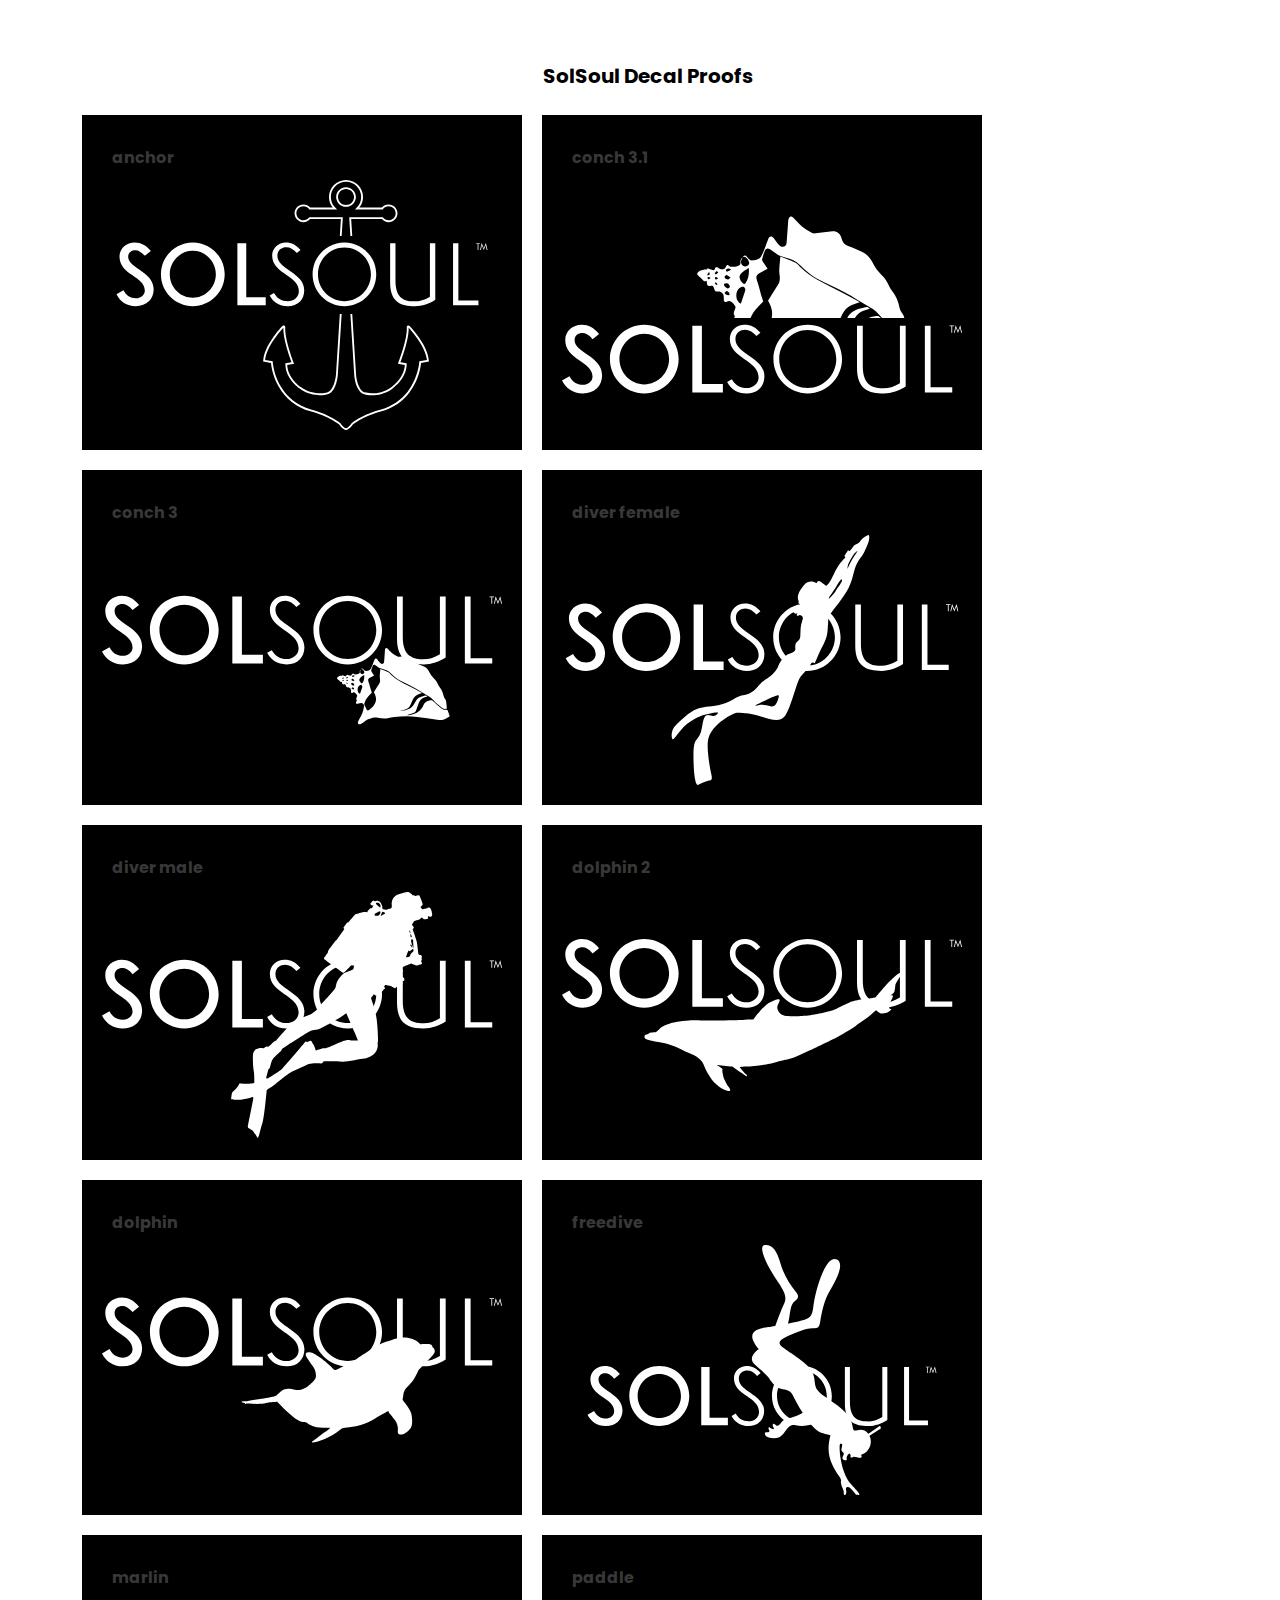
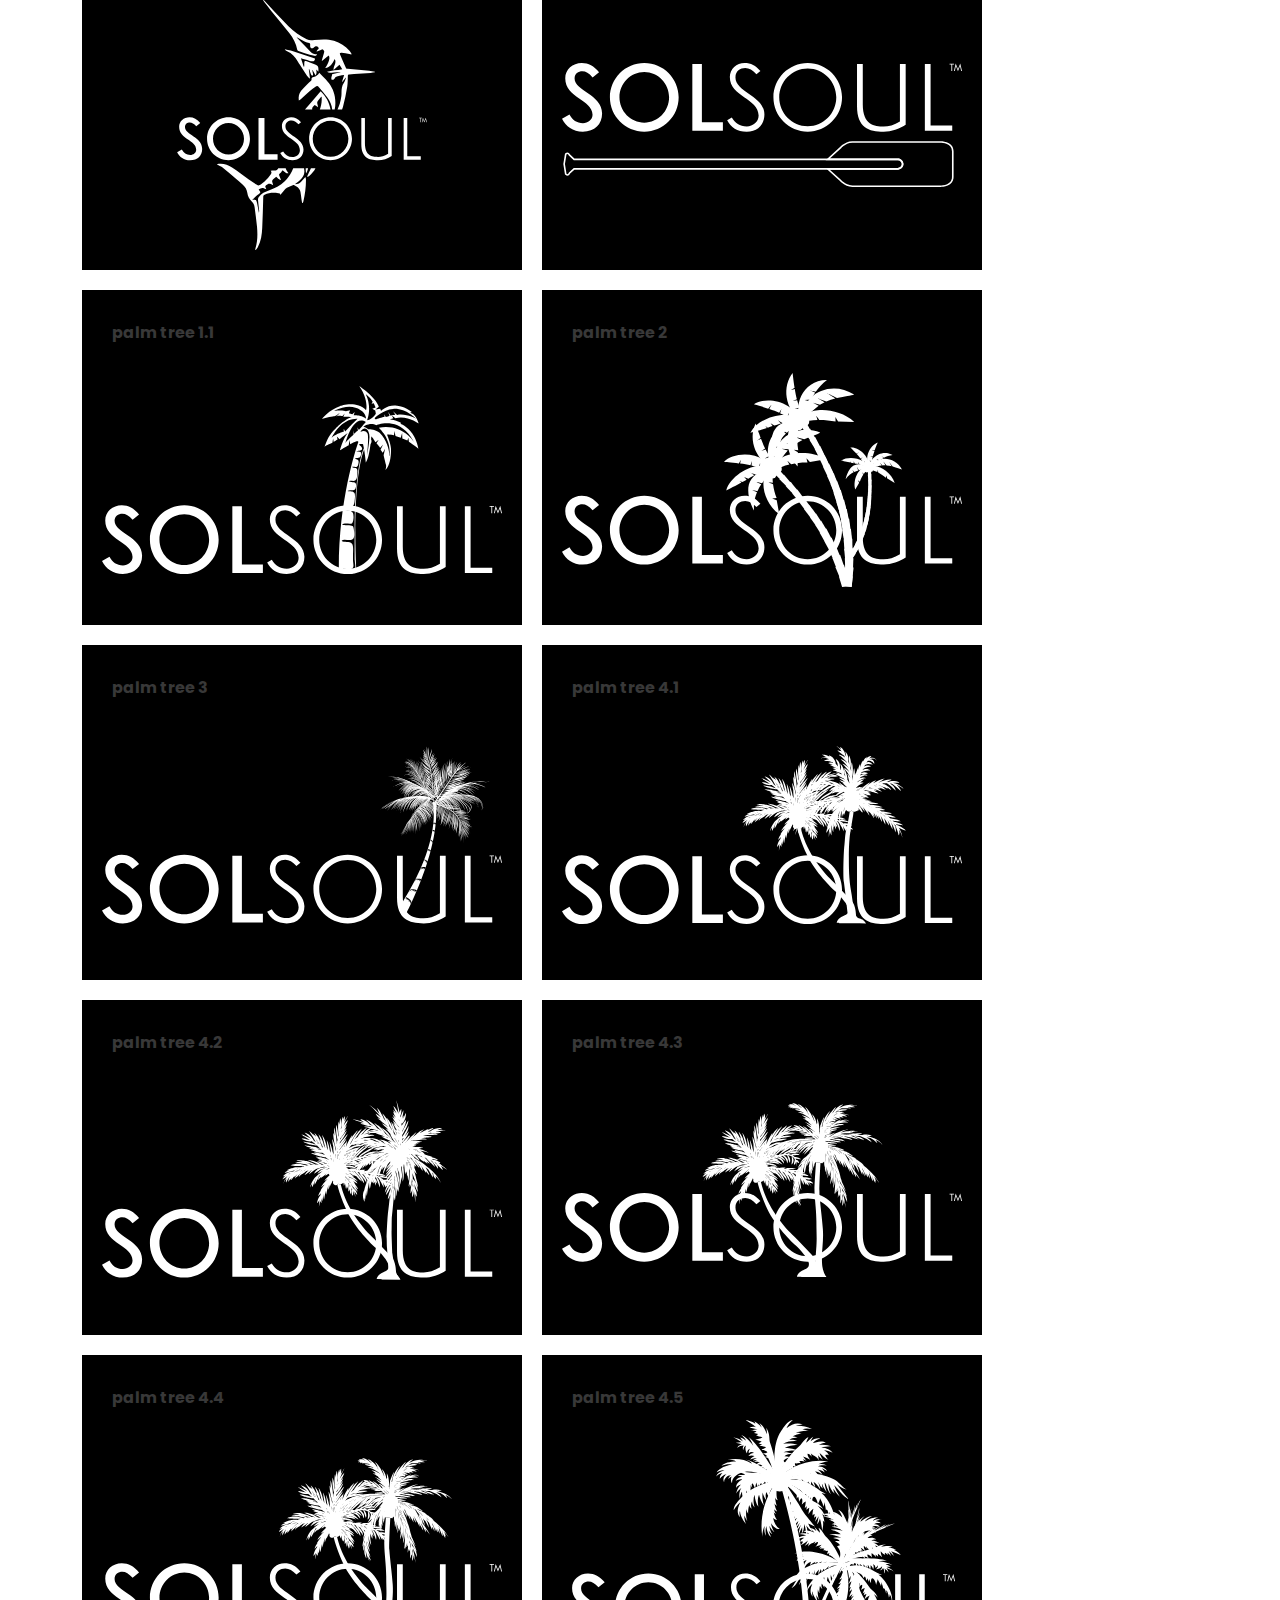
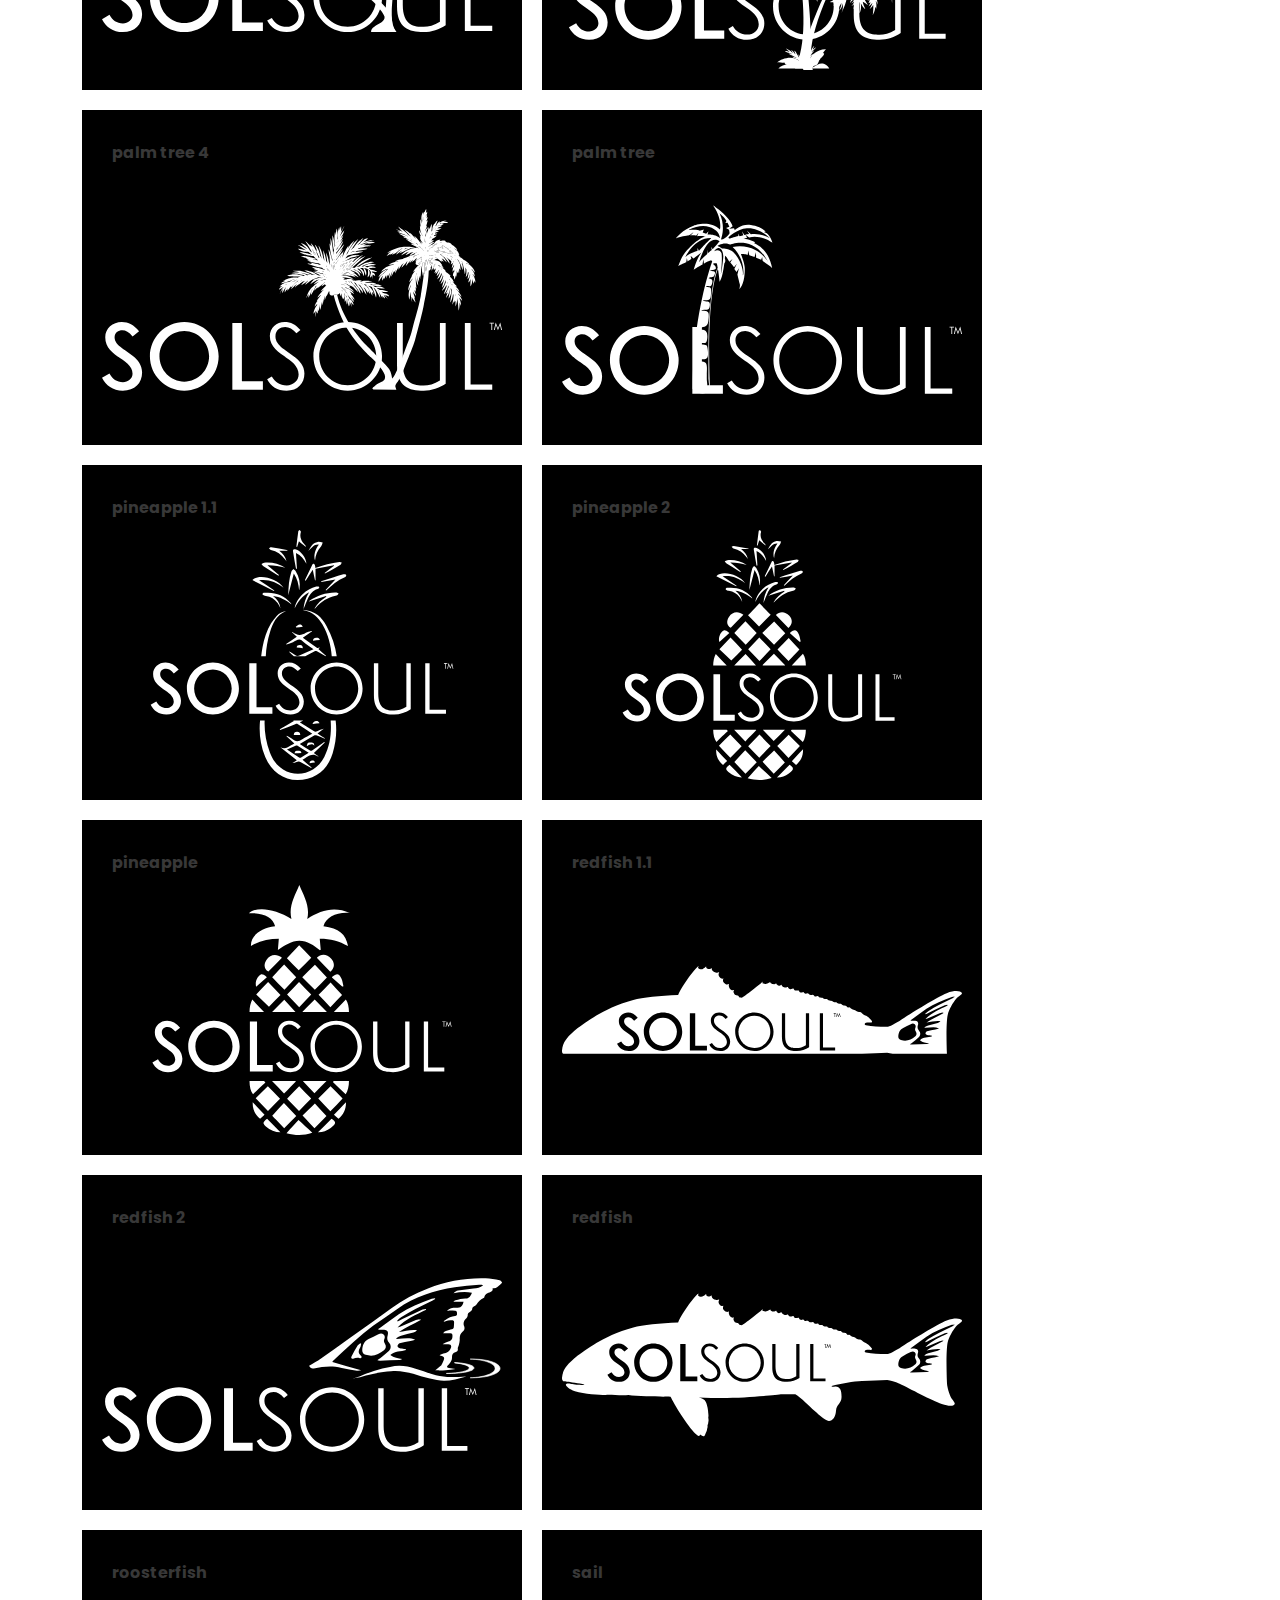
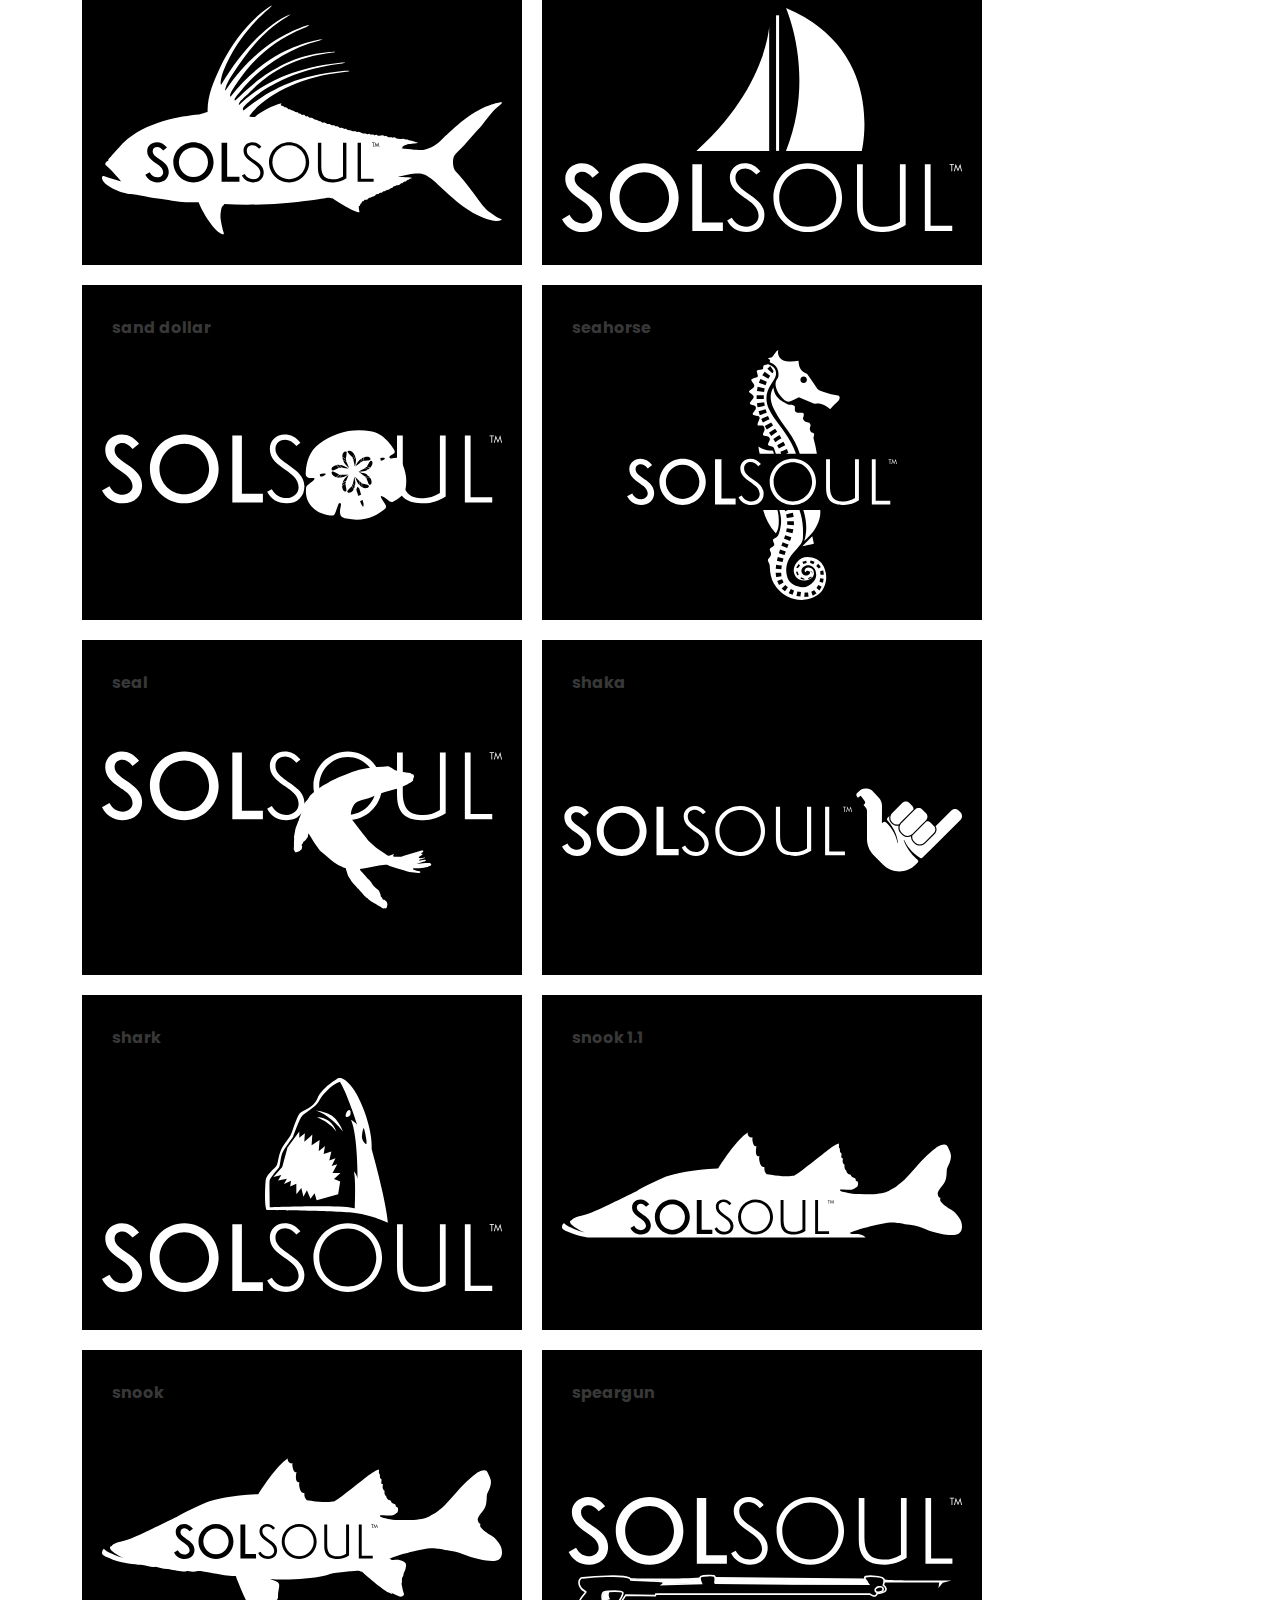
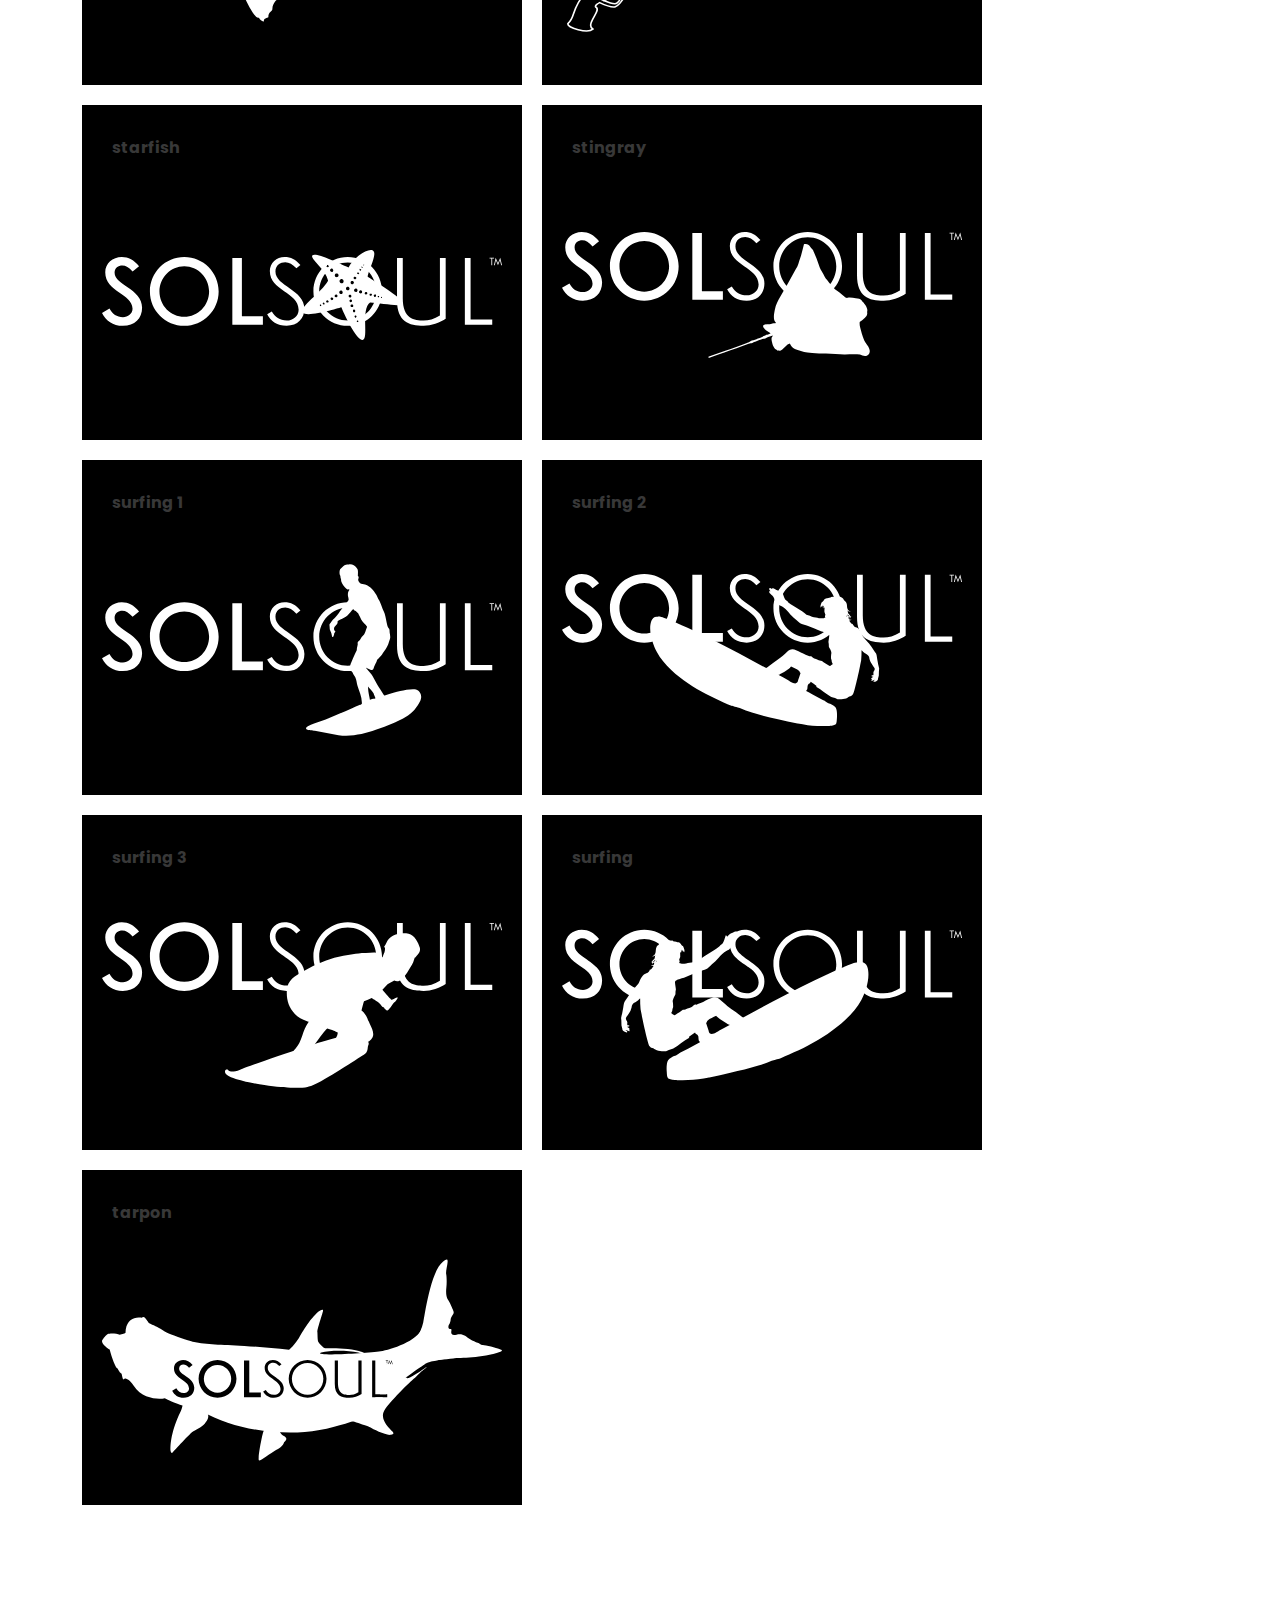
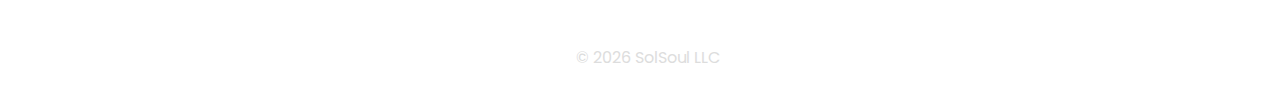
==== decals.html @ 1348bde2 "decal proofs" ====
<!doctype html>
<html>
<head>
  <title>SolSoul</title>

  <meta http-equiv="Content-Type" content="text/html; charset=utf-8" />
  <meta name="robots" content="NOINDEX,NOFOLLOW" />

  <link rel="apple-touch-icon" sizes="180x180" href="assets/favicons/apple-touch-icon.png">
  <link rel="icon" type="image/png" href="assets/favicons/favicon-32x32.png" sizes="32x32">
  <link rel="icon" type="image/png" href="assets/favicons/favicon-16x16.png" sizes="16x16">
  <link rel="manifest" href="assets/favicons/manifest.json">
  <link rel="mask-icon" href="assets/favicons/safari-pinned-tab.svg'," color="#5bbad5">
  <link rel="shortcut icon" href="assets/favicons/favicon.ico">
  <meta name="msapplication-config" content="assets/favicons/browserconfig.xml">
  <meta name="theme-color" content="#ffffff">

  <link href="https://cdnjs.cloudflare.com/ajax/libs/font-awesome/4.7.0/css/font-awesome.min.css" rel="stylesheet">
  <link href="assets/css/style.css" rel="stylesheet">
  <script src="assets/js/polyfills.js"></script>
</head>
<body>
  <main id="decals">
    <div id="container">
      <h1>SolSoul Decal Proofs</h1>
    </div>
  </main>
  <nav>
  </nav>
  <footer>
    &copy; <span id="year"></span> SolSoul LLC
  </footer>

  <script>
  (function () {
    var year = document.querySelector('#year');
    year.innerText = (new Date()).getFullYear();
  })();

  (function () {
    'use strict';

    var files = [
      'anchor.svg',
      'conch 3.1.svg',
      'conch 3.svg',
      'diver female.svg',
      'diver male.svg',
      'dolphin 2.svg',
      'dolphin.svg',
      'freedive.svg',
      'marlin.svg',
      'paddle.svg',
      'palm tree 1.1.svg',
      'palm tree 2.svg',
      'palm tree 3.svg',
      'palm tree 4.1.svg',
      'palm tree 4.2.svg',
      'palm tree 4.3.svg',
      'palm tree 4.4.svg',
      'palm tree 4.5.svg',
      'palm tree 4.svg',
      'palm tree.svg',
      'pineapple 1.1.svg',
      'pineapple 2.svg',
      'pineapple.svg',
      'redfish 1.1.svg',
      'redfish 2.svg',
      'redfish.svg',
      'roosterfish.svg',
      'sail.svg',
      'sand dollar.svg',
      'seahorse.svg',
      'seal.svg',
      'shaka.svg',
      'shark.svg',
      'snook 1.1.svg',
      'snook.svg',
      'speargun.svg',
      'starfish.svg',
      'stingray.svg',
      'surfing 1.svg',
      'surfing 2.svg',
      'surfing 3.svg',
      'surfing.svg',
      'tarpon.svg'
    ],
    main = document.querySelector('#container'),
    i,
    file,
    div,
    header;

    for (i = 0; i < files.length; i++) {
      file = files[i];

      header = document.createElement('h2');
      header.innerText = file.replace('.svg', '');
      header.classList.add(header.innerText.replace(/[\.\s]/g, '-'));

      var svg = document.createElement('img');
      svg.src = 'assets/images/decals/' + file;

      div = document.createElement('div');
      div.classList.add('decal');
      // div.style['background-image'] = 'url(assets/images/decals/' + file + ')';
      div.appendChild(header);
      div.appendChild(svg);

      main.appendChild(div);
    }

  })();
  </script>
</body>
</html>
---- assets/css/style.css ----
@import url('https://fonts.googleapis.com/css?family=Poppins');

* {
  font-family: 'Poppins', sans-serif;
}

html, body {
  font-family: 'Poppins', sans-serif;
  font-size: 10px;
  height: 100%;
  width: 100%;
}

main {
  height: calc(100% - 14rem);
  width: 100%;
}

main img {
  display: block;
  height: calc(100% - 1rem);
  margin: 0 auto;
}

nav {
  height: 4rem;
  padding-top: 3rem;
  text-align: center;
}

nav a {
  background: #000;
  border: 0.4rem solid #000;
  border-radius: 50%;
  color: #fff;
  cursor: pointer;
  display: inline-block;
  font-size: 2rem !important;
  height: 3.6rem;
  margin: 0 1rem;
  text-decoration: none;
  transition: .3s ease-out;
  width: 3.6rem;
}

nav a:hover {
  background: transparent;
  color: #333;
  transition: .3s ease-out;
}

nav a:before {
  vertical-align: -41%;
  padding: 1rem;
}

.fa-envelope-o:before {
  padding: 0;
}

footer {
  color: #ddd;
  font-size: 1.6rem;
  height: 2rem;
  padding: 2rem 0;
  text-align: center;
  width: 100%;
}

@media only screen
  and (min-device-width: 320px)
  and (max-device-width: 570px)
  and (-webkit-min-device-pixel-ratio: 2) {

  html, body {
    font-size: 20px;
  }

  main {
    height: auto;
    margin: 0 auto;
    width: 90%;
  }
}

/* decal proofs */
#decals {
  height: auto;
  padding: 40px 0;
}

#decals h1 {
  text-align: center;
}

#decals img {
  height: 25rem;
  width: 100%;
}

#container {
  width: 90%;
  margin: 0 auto;
}

.decal {
  background-color: #000;
  background-repeat: no-repeat;
  background-position: center center;
  background-size: contain;
  padding: 20px;
  margin: 10px;
  width: 40rem;
  display: inline-block;
}

.decal h2 {
  margin: 0;
  padding: 10px;
  font-size: 1.6rem;
  color: #383838;
}
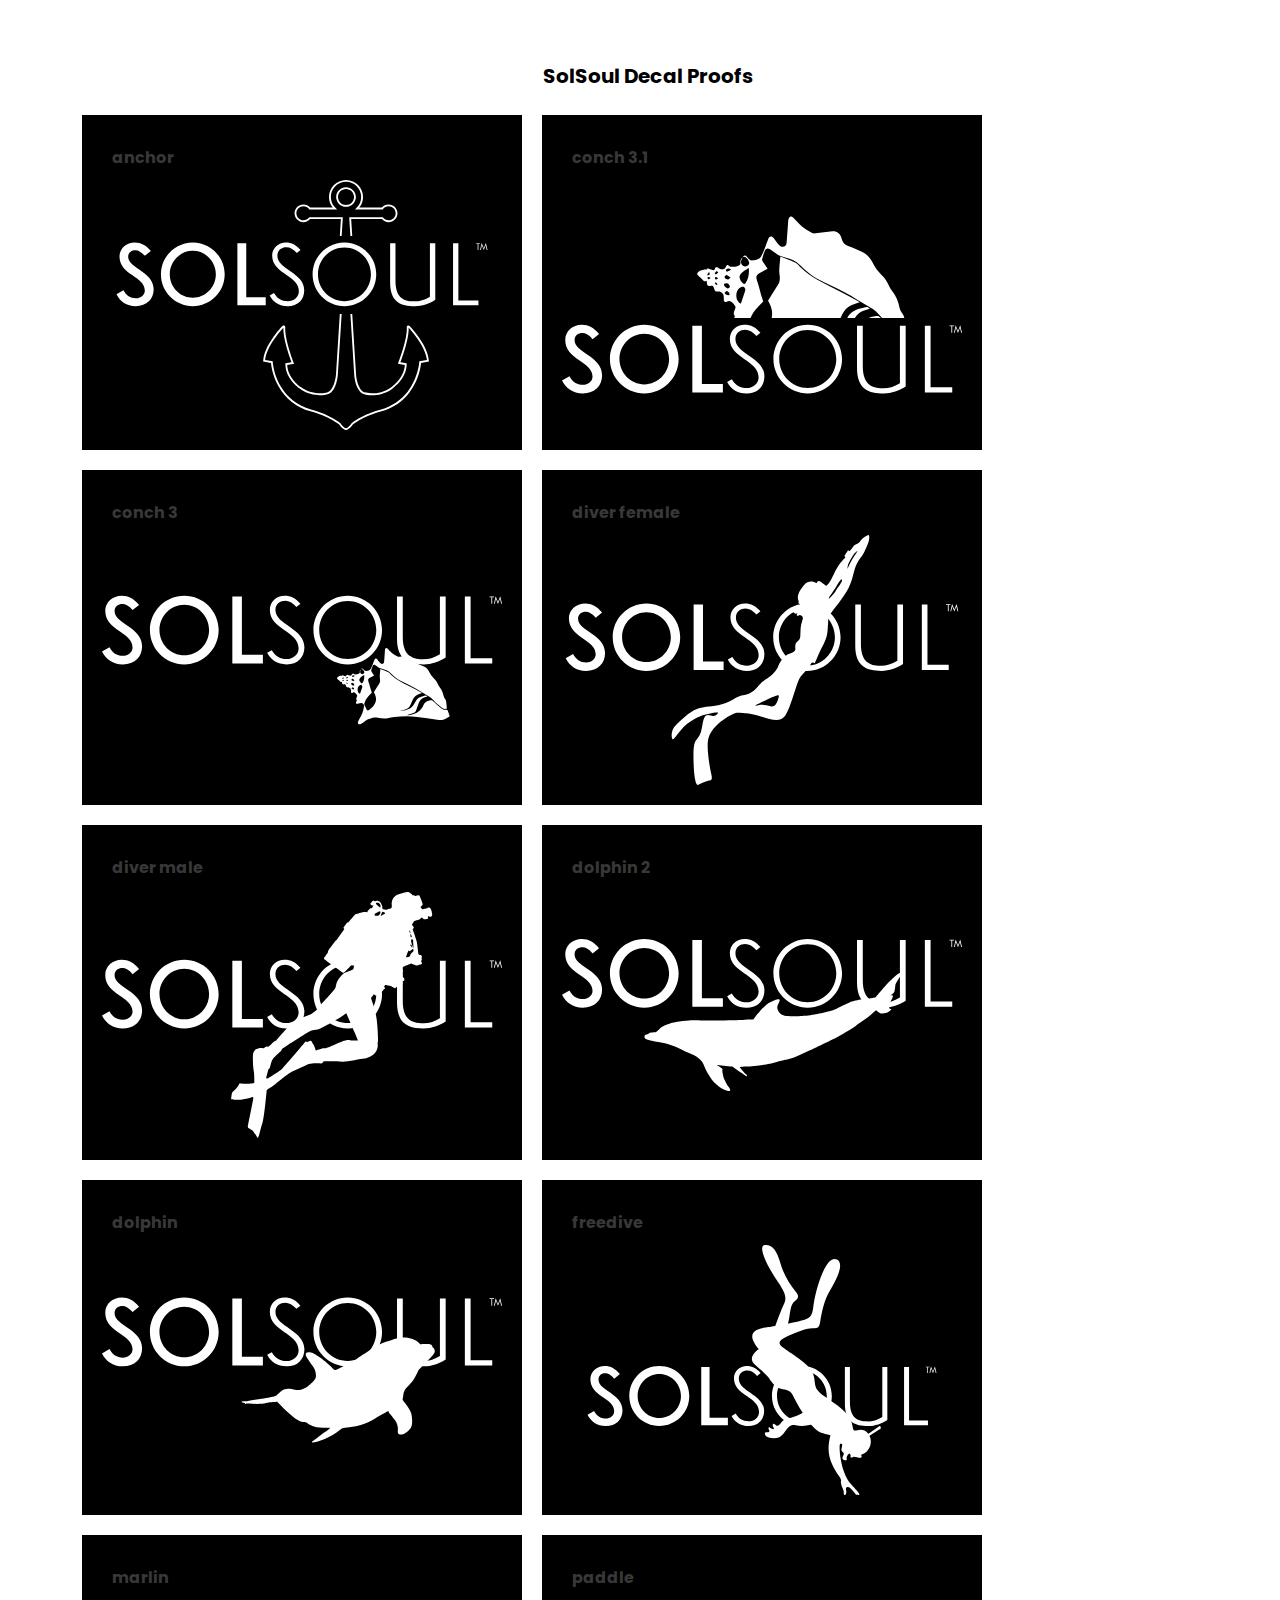
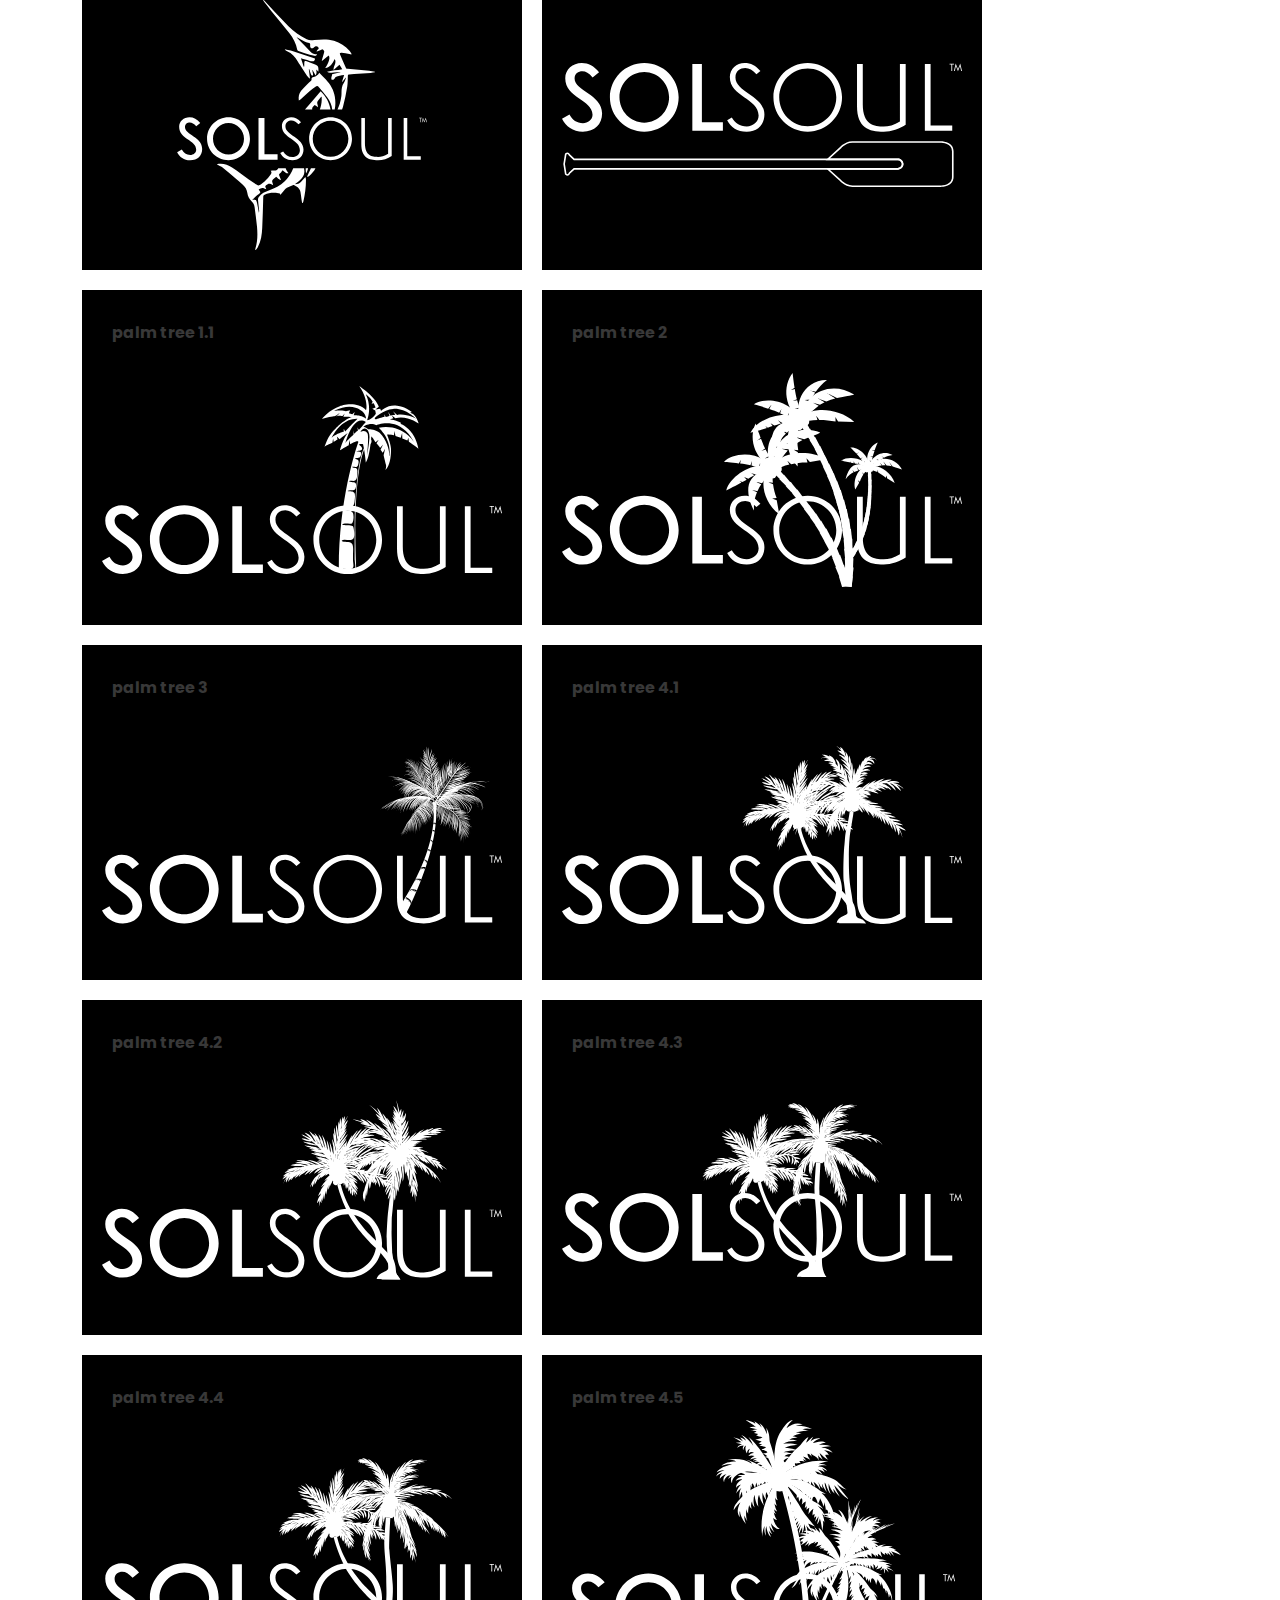
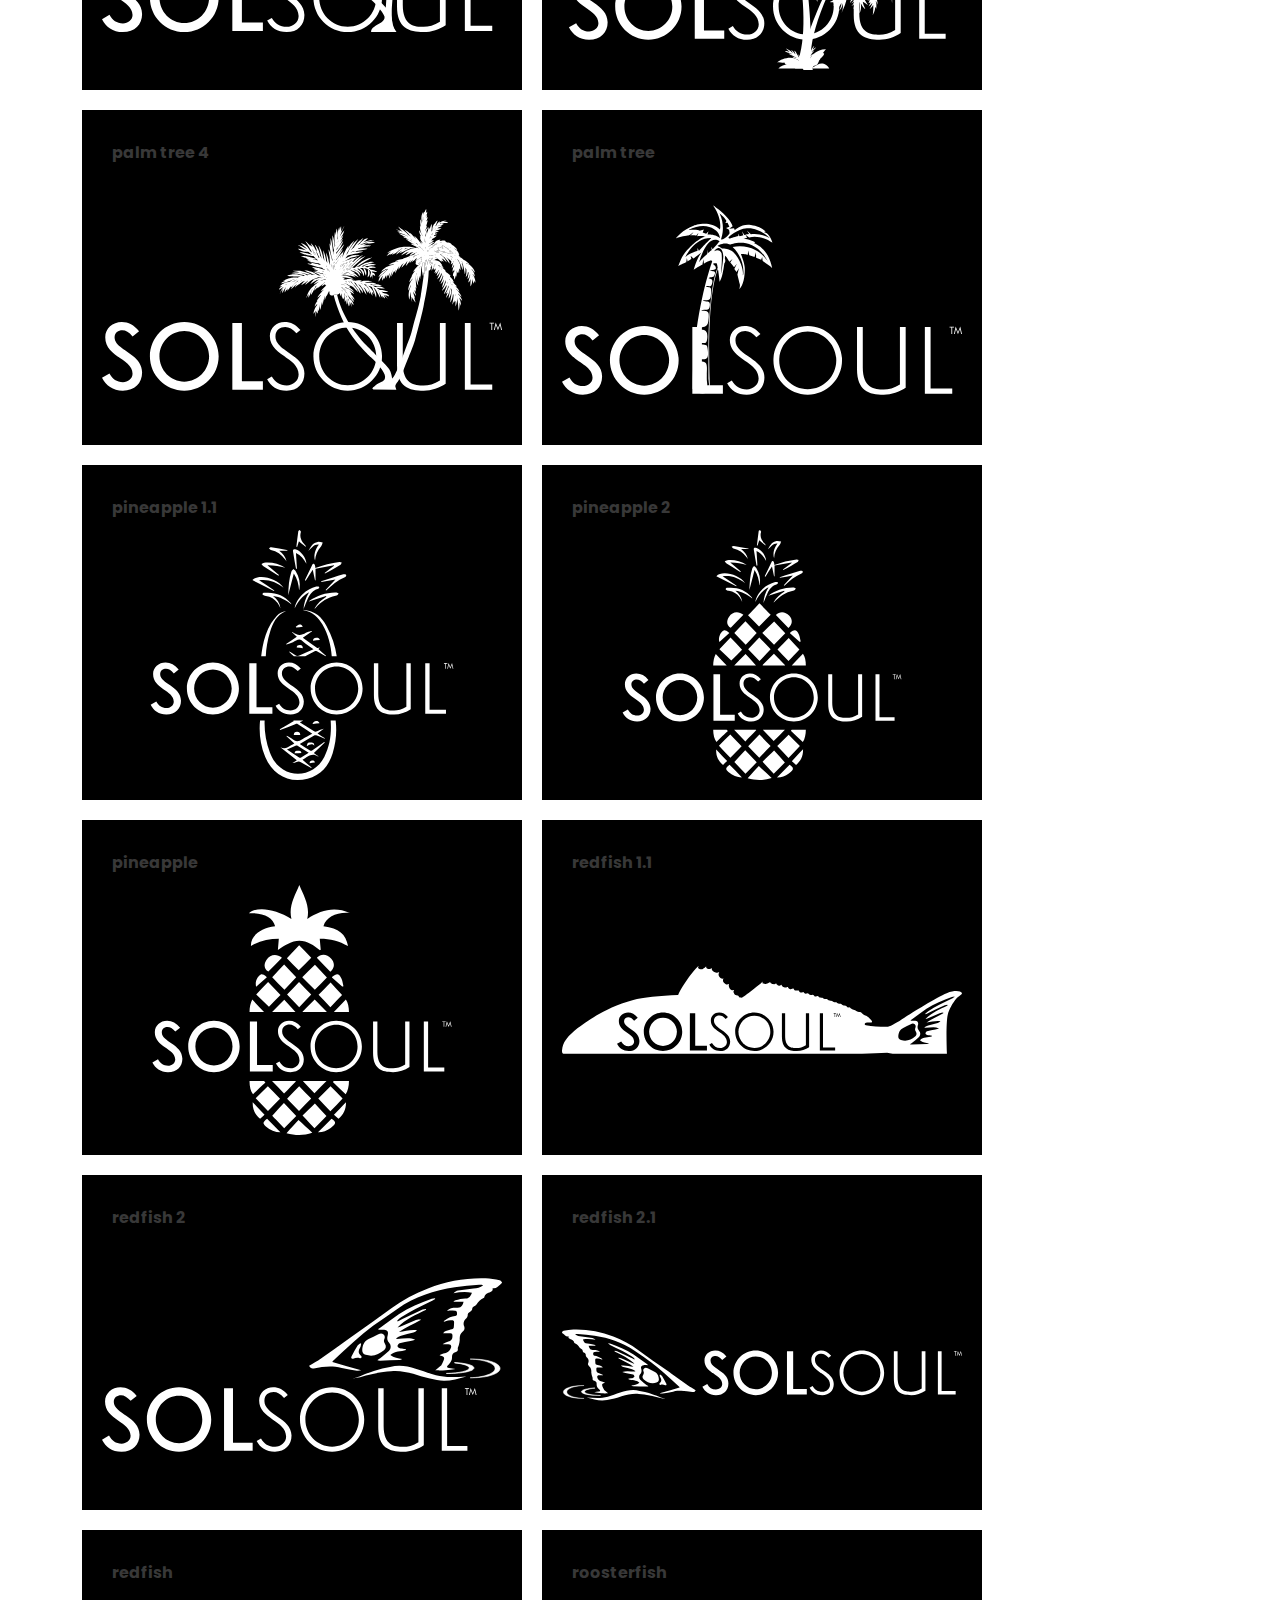
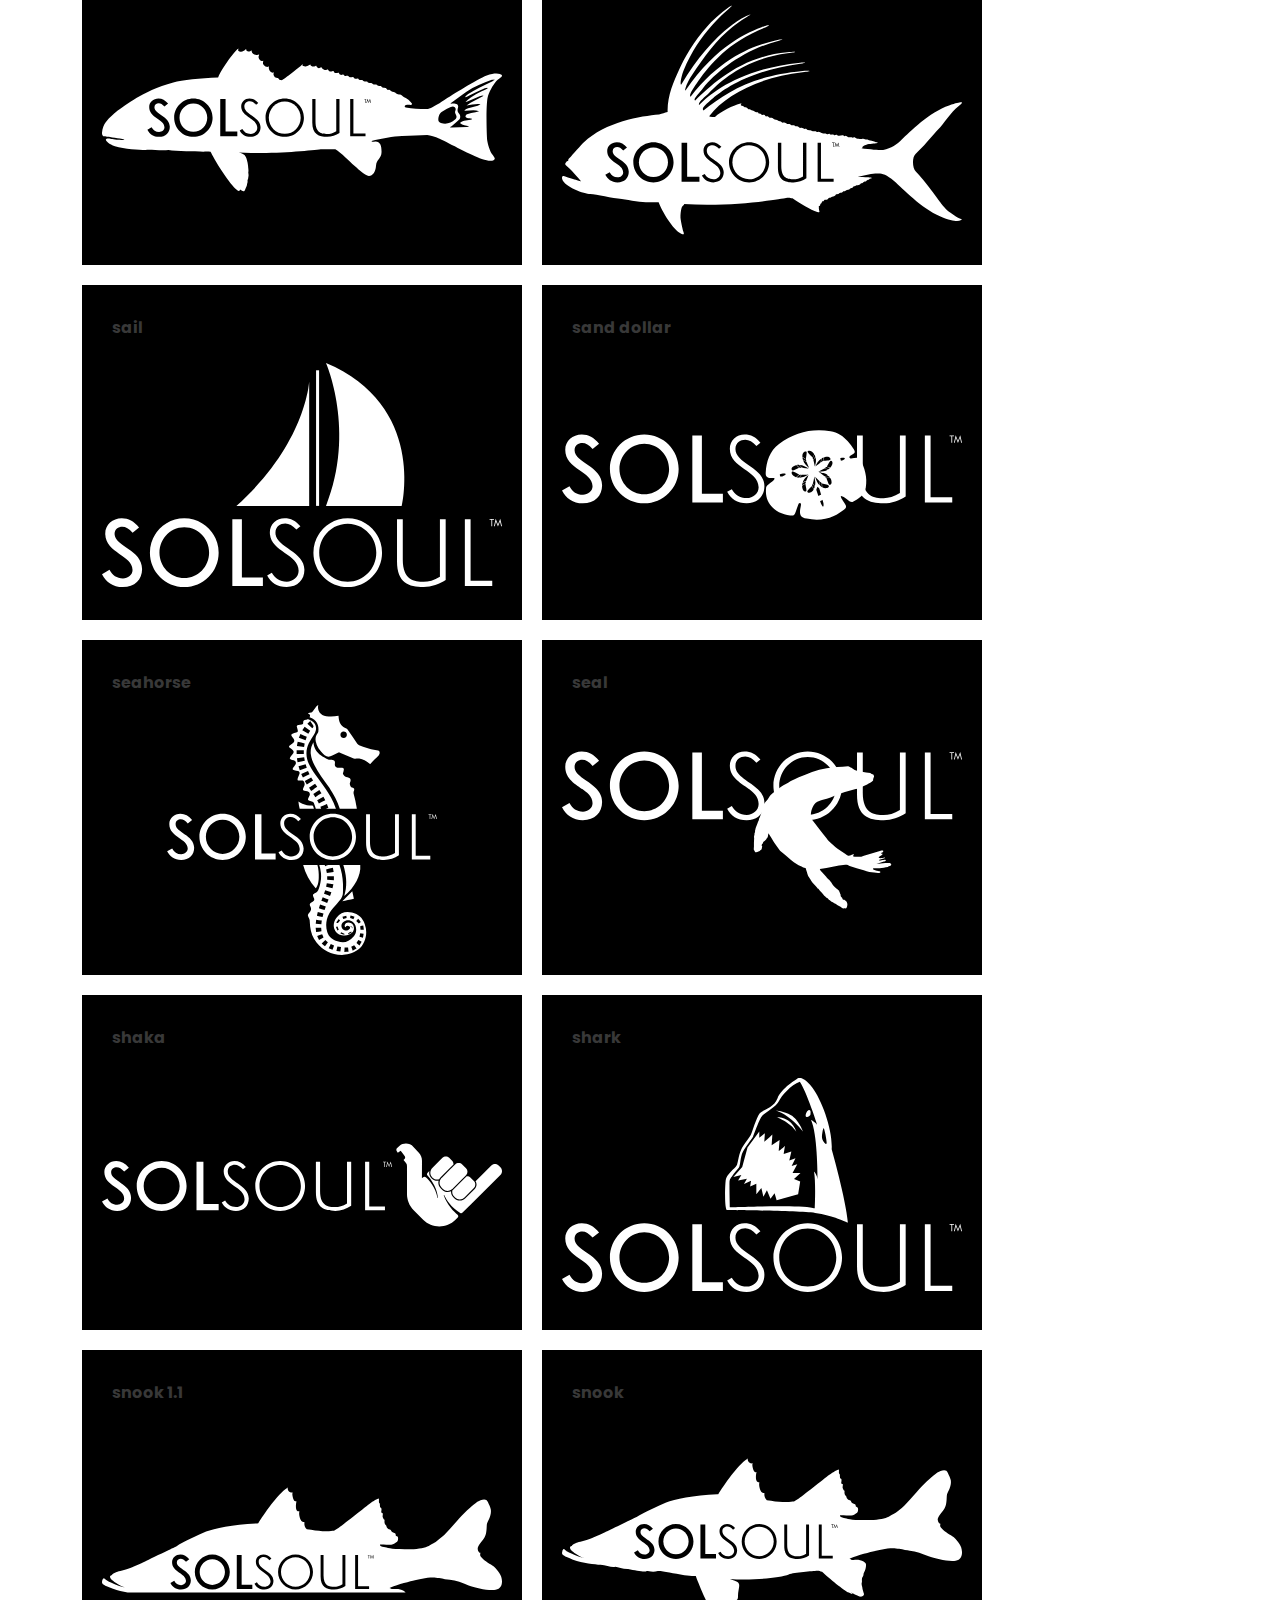
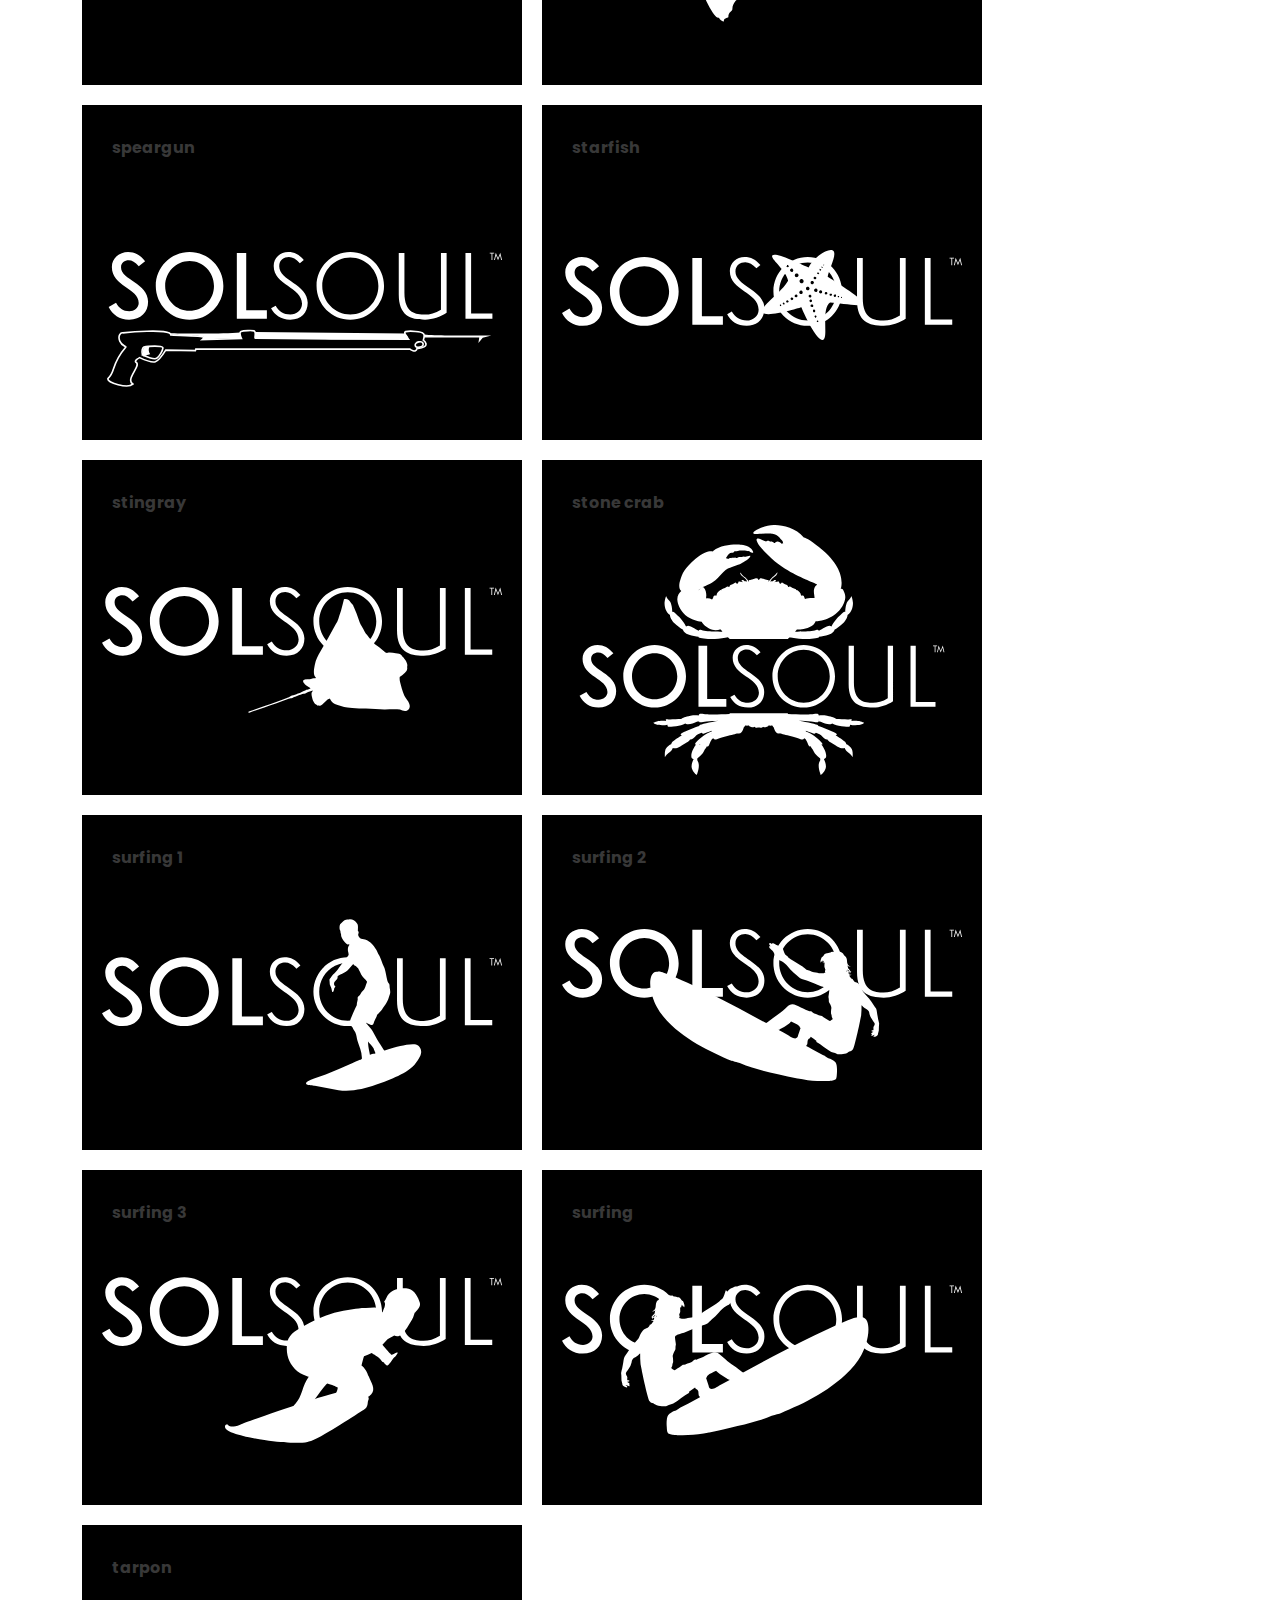
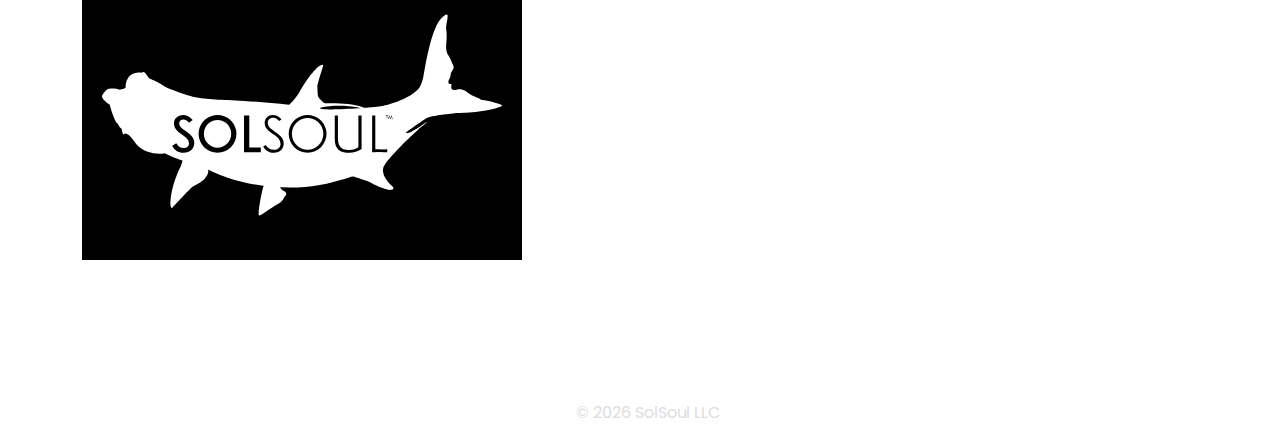
==== commit 87b3a7c1: "forgot two" ====
--- a/decals.html
+++ b/decals.html
@@ -66,6 +66,7 @@
       'pineapple.svg',
       'redfish 1.1.svg',
       'redfish 2.svg',
+      'redfish 2.1.svg',
       'redfish.svg',
       'roosterfish.svg',
       'sail.svg',
@@ -79,6 +80,7 @@
       'speargun.svg',
       'starfish.svg',
       'stingray.svg',
+      'stone crab.svg',
       'surfing 1.svg',
       'surfing 2.svg',
       'surfing 3.svg',
